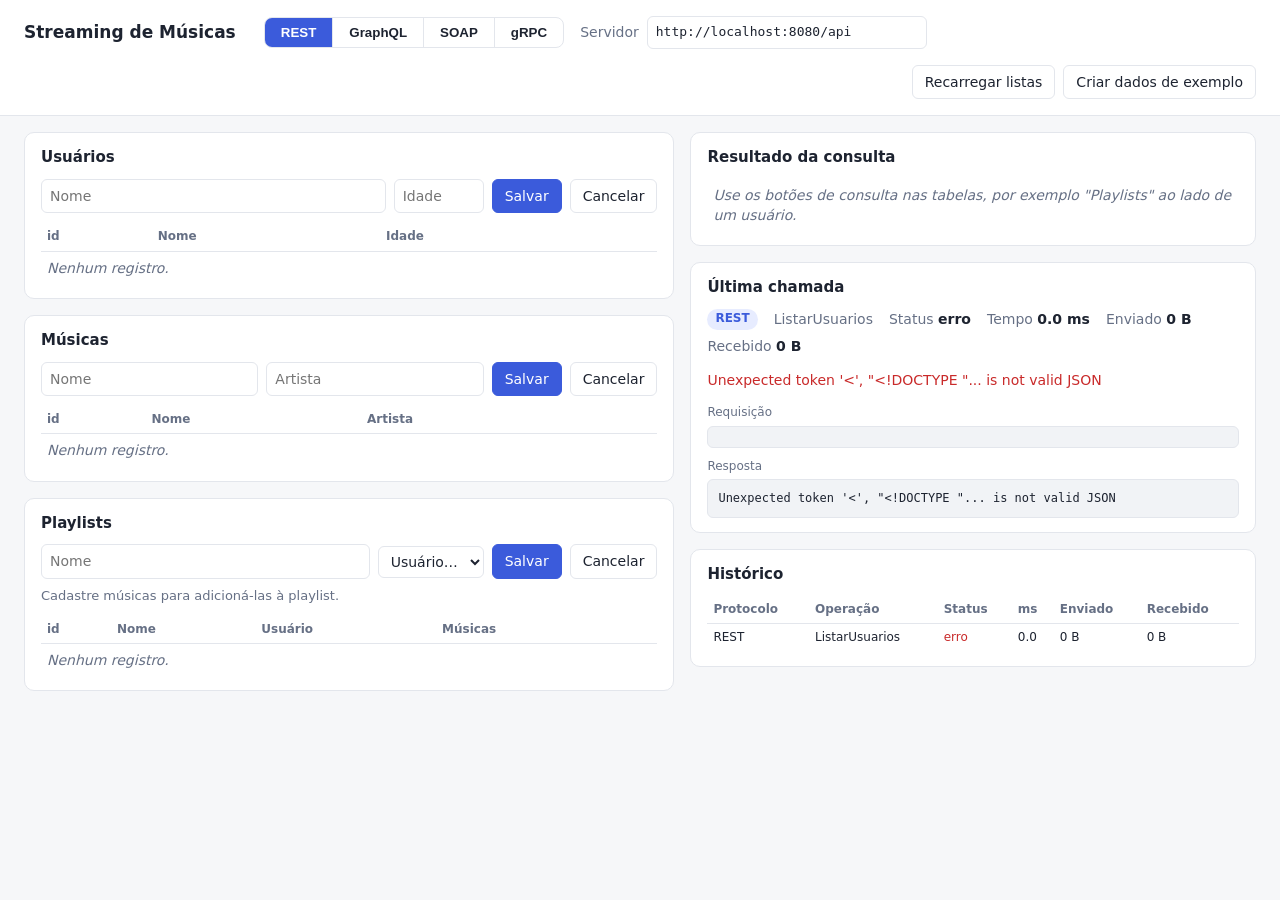
==== frontend/index.html @ ba0946dd "frontend único para os 4 protocolos" ====
<!DOCTYPE html>
<html lang="pt-BR">
<head>
<meta charset="UTF-8">
<meta name="viewport" content="width=device-width, initial-scale=1">
<link rel="icon" href="data:,">
<title>Streaming de Músicas: REST × GraphQL × SOAP × gRPC</title>
<style>
  :root {
    --bg: #f6f7f9; --card: #fff; --text: #1d2330; --muted: #667085; --line: #e3e6ec;
    --accent: #3b5bdb; --accent-soft: #e7ecff; --danger: #c92a2a; --ok: #2b8a3e; --code: #f1f3f6;
  }
  @media (prefers-color-scheme: dark) {
    :root {
      --bg: #12151b; --card: #1b1f27; --text: #e6e8ee; --muted: #98a2b3; --line: #2b313c;
      --accent: #7c95ff; --accent-soft: #232b45; --danger: #ff8787; --ok: #69db7c; --code: #151920;
    }
  }
  * { box-sizing: border-box; }
  body { margin: 0; font: 14px/1.45 system-ui, -apple-system, "Segoe UI", sans-serif; background: var(--bg); color: var(--text); }
  header { padding: 16px 24px; border-bottom: 1px solid var(--line); background: var(--card); display: flex; flex-wrap: wrap; gap: 16px; align-items: center; }
  h1 { font-size: 17px; margin: 0 12px 0 0; }
  h2 { font-size: 15px; margin: 0 0 10px; }
  .protocolos { display: flex; border: 1px solid var(--line); border-radius: 8px; overflow: hidden; }
  .protocolos button { border: 0; border-right: 1px solid var(--line); background: transparent; color: var(--text); padding: 7px 16px; cursor: pointer; font-weight: 600; }
  .protocolos button:last-child { border-right: 0; }
  .protocolos button.ativo { background: var(--accent); color: #fff; }
  label.endereco { display: flex; gap: 8px; align-items: center; color: var(--muted); }
  input, select { font: inherit; color: var(--text); background: var(--card); border: 1px solid var(--line); border-radius: 6px; padding: 6px 8px; }
  label.endereco input { width: 280px; font-family: ui-monospace, Consolas, monospace; font-size: 13px; }
  button.btn { font: inherit; border: 1px solid var(--line); background: var(--card); color: var(--text); border-radius: 6px; padding: 6px 12px; cursor: pointer; }
  button.btn:hover { border-color: var(--accent); }
  button.primario { background: var(--accent); border-color: var(--accent); color: #fff; }
  button.mini { padding: 2px 8px; font-size: 12px; }
  button.perigo { color: var(--danger); }
  main { display: grid; grid-template-columns: minmax(0, 1.15fr) minmax(0, 1fr); gap: 16px; padding: 16px 24px; }
  @media (max-width: 1100px) { main { grid-template-columns: 1fr; } }
  .coluna { display: flex; flex-direction: column; gap: 16px; min-width: 0; }
  .card { background: var(--card); border: 1px solid var(--line); border-radius: 10px; padding: 14px 16px; min-width: 0; }
  form { display: flex; flex-wrap: wrap; gap: 8px; align-items: center; margin-bottom: 10px; }
  form input[type=text] { flex: 1 1 140px; min-width: 0; }
  form input[type=number] { width: 90px; }
  .checks { display: flex; flex-wrap: wrap; gap: 4px 12px; width: 100%; color: var(--muted); font-size: 13px; }
  .checks label { display: flex; gap: 4px; align-items: center; color: var(--text); }
  table { width: 100%; border-collapse: collapse; }
  th, td { text-align: left; padding: 5px 6px; border-top: 1px solid var(--line); vertical-align: top; }
  th { color: var(--muted); font-weight: 600; font-size: 12px; border-top: 0; }
  td.acoes { text-align: right; white-space: nowrap; }
  td.num, th.num { font-variant-numeric: tabular-nums; }
  .vazio { color: var(--muted); font-style: italic; padding: 6px; }
  .editando { background: var(--accent-soft); }
  pre { margin: 0; background: var(--code); border: 1px solid var(--line); border-radius: 6px; padding: 10px; overflow: auto; max-height: 300px; font: 12px/1.45 ui-monospace, Consolas, monospace; white-space: pre-wrap; word-break: break-all; }
  .meta { display: flex; flex-wrap: wrap; gap: 6px 16px; margin-bottom: 10px; color: var(--muted); }
  .meta b { color: var(--text); font-variant-numeric: tabular-nums; }
  .tag { display: inline-block; padding: 1px 8px; border-radius: 999px; font-size: 12px; font-weight: 600; background: var(--accent-soft); color: var(--accent); }
  .erro { color: var(--danger); }
  .ok { color: var(--ok); }
  .sub { color: var(--muted); font-size: 12px; margin: 10px 0 4px; }
  #log td { font-size: 12px; }
  .rolagem { max-height: 360px; overflow: auto; }
  .acoes-topo { display: flex; gap: 8px; margin-left: auto; }
</style>
</head>
<body>
<header>
  <h1>Streaming de Músicas</h1>
  <div class="protocolos" id="protocolos">
    <button data-p="rest">REST</button>
    <button data-p="graphql">GraphQL</button>
    <button data-p="soap">SOAP</button>
    <button data-p="grpc">gRPC</button>
  </div>
  <label class="endereco">Servidor <input id="endereco" spellcheck="false"></label>
  <div class="acoes-topo">
    <button class="btn" id="btn-recarregar">Recarregar listas</button>
    <button class="btn" id="btn-exemplo">Criar dados de exemplo</button>
  </div>
</header>

<main>
  <div class="coluna">
    <section class="card">
      <h2>Usuários</h2>
      <form id="form-usuario">
        <input type="text" name="nome" placeholder="Nome" required>
        <input type="number" name="idade" placeholder="Idade" min="0">
        <button class="btn primario" type="submit">Salvar</button>
        <button class="btn" type="reset">Cancelar</button>
      </form>
      <table><thead><tr><th class="num">id</th><th>Nome</th><th>Idade</th><th></th></tr></thead><tbody id="lista-usuario"></tbody></table>
    </section>

    <section class="card">
      <h2>Músicas</h2>
      <form id="form-musica">
        <input type="text" name="nome" placeholder="Nome" required>
        <input type="text" name="artista" placeholder="Artista">
        <button class="btn primario" type="submit">Salvar</button>
        <button class="btn" type="reset">Cancelar</button>
      </form>
      <table><thead><tr><th class="num">id</th><th>Nome</th><th>Artista</th><th></th></tr></thead><tbody id="lista-musica"></tbody></table>
    </section>

    <section class="card">
      <h2>Playlists</h2>
      <form id="form-playlist">
        <input type="text" name="nome" placeholder="Nome" required>
        <select name="usuarioId" required></select>
        <button class="btn primario" type="submit">Salvar</button>
        <button class="btn" type="reset">Cancelar</button>
        <div class="checks" id="checks-musicas"></div>
      </form>
      <table><thead><tr><th class="num">id</th><th>Nome</th><th>Usuário</th><th>Músicas</th><th></th></tr></thead><tbody id="lista-playlist"></tbody></table>
    </section>
  </div>

  <div class="coluna">
    <section class="card">
      <h2>Resultado da consulta</h2>
      <div id="consulta" class="vazio">Use os botões de consulta nas tabelas, por exemplo "Playlists" ao lado de um usuário.</div>
    </section>

    <section class="card">
      <h2>Última chamada</h2>
      <div id="detalhe" class="vazio">Nenhuma chamada ainda.</div>
    </section>

    <section class="card">
      <h2>Histórico</h2>
      <div class="rolagem"><table id="log"><thead><tr><th>Protocolo</th><th>Operação</th><th>Status</th><th class="num">ms</th><th class="num">Enviado</th><th class="num">Recebido</th></tr></thead><tbody></tbody></table></div>
    </section>
  </div>
</main>

<script>
// ===================== configuração =====================
const PADRAO = {
  rest: "http://localhost:8080/api",
  graphql: "http://localhost:8080/graphql",
  soap: "http://localhost:8080/ws",
  grpc: "localhost:50051",
};
const NOMES = { rest: "REST", graphql: "GraphQL", soap: "SOAP", grpc: "gRPC" };
const enderecos = Object.assign({}, PADRAO, JSON.parse(localStorage.getItem("enderecos") || "{}"));
let protocolo = localStorage.getItem("protocolo") || "rest";

// As entidades e os campos são os mesmos em todos os protocolos.
const ENT = {
  Usuario:  { plural: "usuarios",  campos: ["nome", "idade"],                   gql: "id nome idade" },
  Musica:   { plural: "musicas",   campos: ["nome", "artista"],                 gql: "id nome artista" },
  Playlist: { plural: "playlists", campos: ["nome", "usuarioId", "musicaIds"],  gql: "id nome usuarioId musicaIds" },
};
const CONSULTAS = {
  PlaylistsDoUsuario: { ent: "Playlist", rest: id => `/usuarios/${id}/playlists`, gql: "playlistsDoUsuario", arg: "usuarioId" },
  MusicasDaPlaylist:  { ent: "Musica",   rest: id => `/playlists/${id}/musicas`,   gql: "musicasDaPlaylist",  arg: "playlistId" },
  PlaylistsDaMusica:  { ent: "Playlist", rest: id => `/musicas/${id}/playlists`,   gql: "playlistsDaMusica",  arg: "musicaId" },
};

// "CriarUsuario" -> { acao: "Criar", ent: "Usuario", lista: false }
function descrever(op) {
  if (CONSULTAS[op]) return { acao: "Consulta", ent: CONSULTAS[op].ent, lista: true };
  const [, acao, resto] = op.match(/^(Listar|Buscar|Criar|Atualizar|Excluir)(.+)$/);
  const ent = acao === "Listar" ? resto.slice(0, -1) : resto;
  return { acao, ent, lista: acao === "Listar" };
}

function normalizar(ent, o) {
  const r = { id: Number(o.id) };
  for (const c of ENT[ent].campos) {
    if (c === "musicaIds") r.musicaIds = (o.musicaIds || []).map(Number).sort((a, b) => a - b);
    else if (c === "usuarioId") r.usuarioId = Number(o.usuarioId);
    else if (c === "idade") r.idade = o.idade === null || o.idade === undefined || o.idade === "" ? null : Number(o.idade);
    else r[c] = o[c] ?? "";
  }
  return r;
}

const lcfirst = s => s[0].toLowerCase() + s.slice(1);
const bytes = s => new TextEncoder().encode(s || "").length;
const esc = s => String(s).replace(/[&<>"]/g, c => ({ "&": "&amp;", "<": "&lt;", ">": "&gt;", '"': "&quot;" }[c]));

async function proxy(metodo, url, corpo, contentType, soapAction) {
  const r = await fetch("/proxy", {
    method: "POST", headers: { "Content-Type": "application/json" },
    body: JSON.stringify({ metodo, url, corpo, contentType, soapAction }),
  });
  if (!r.ok) throw new Error((await r.json()).detail || r.statusText);
  return r.json();
}

// ===================== adaptadores =====================
// Cada um recebe a MESMA operação e os MESMOS argumentos e devolve
// { requisicao, resposta, status, ms, enviado, recebido, dados | erro }.

const adaptadores = {
  async rest(op, args) {
    const { acao, ent } = descrever(op);
    const base = enderecos.rest.replace(/\/$/, "");
    const plural = ENT[ent].plural;
    const { id, ...corpoArgs } = args;
    let metodo = "GET", caminho = `/${plural}`, corpo = "";
    if (CONSULTAS[op]) caminho = CONSULTAS[op].rest(id);
    else if (acao === "Buscar") caminho += `/${id}`;
    else if (acao === "Criar") { metodo = "POST"; corpo = JSON.stringify(corpoArgs, null, 2); }
    else if (acao === "Atualizar") { metodo = "PUT"; caminho += `/${id}`; corpo = JSON.stringify(corpoArgs, null, 2); }
    else if (acao === "Excluir") { metodo = "DELETE"; caminho += `/${id}`; }

    const r = await proxy(metodo, base + caminho, corpo, corpo ? "application/json" : null);
    const res = { requisicao: `${metodo} ${base + caminho}` + (corpo ? `\nContent-Type: application/json\n\n${corpo}` : ""),
                  resposta: bonito(r.corpo), status: `HTTP ${r.status || "erro"}`, ms: r.ms, enviado: bytes(corpo), recebido: bytes(r.corpo) };
    if (r.status < 200 || r.status >= 300) {
      let msg = r.corpo; try { const j = JSON.parse(r.corpo); msg = j.detail || j.message || j.error || msg; } catch {}
      res.erro = msg || `HTTP ${r.status}`;
    } else res.dados = r.corpo ? JSON.parse(r.corpo) : null;
    return res;
  },

  async graphql(op, args) {
    const { acao, ent } = descrever(op);
    const f = ENT[ent].gql;
    const { id, ...input } = args;
    let query, variables = {}, campo;
    if (CONSULTAS[op]) {
      campo = CONSULTAS[op].gql;
      query = `query ($id: ID!) {\n  ${campo}(${CONSULTAS[op].arg}: $id) { ${f} }\n}`;
      variables = { id };
    } else if (acao === "Listar") {
      campo = ENT[ent].plural;
      query = `query {\n  ${campo} { ${f} }\n}`;
    } else if (acao === "Buscar") {
      campo = lcfirst(ent);
      query = `query ($id: ID!) {\n  ${campo}(id: $id) { ${f} }\n}`;
      variables = { id };
    } else {
      campo = lcfirst(op);
      const params = [], argsGql = [];
      if (acao !== "Criar") { params.push("$id: ID!"); argsGql.push("id: $id"); variables.id = id; }
      if (acao !== "Excluir") { params.push(`$input: ${ent}Input!`); argsGql.push("input: $input"); variables.input = input; }
      query = `mutation (${params.join(", ")}) {\n  ${campo}(${argsGql.join(", ")})${acao === "Excluir" ? "" : ` { ${f} }`}\n}`;
    }
    const corpo = JSON.stringify({ query, variables });
    const r = await proxy("POST", enderecos.graphql, corpo, "application/json");
    const res = { requisicao: `POST ${enderecos.graphql}\n\n${query}\n\nvariables: ${JSON.stringify(variables, null, 2)}`,
                  resposta: bonito(r.corpo), status: `HTTP ${r.status || "erro"}`, ms: r.ms, enviado: bytes(corpo), recebido: bytes(r.corpo) };
    let j = null; try { j = JSON.parse(r.corpo); } catch {}
    if (!j) res.erro = r.corpo || `HTTP ${r.status}`;
    else if (j.errors && j.errors.length) res.erro = j.errors.map(e => e.message).join("; ");
    else res.dados = j.data[campo];
    return res;
  },

  async soap(op, args) {
    const { acao, ent } = descrever(op);
    const NS = "http://example.com/demo/streaming";
    const campos = (acao === "Criar" || acao === "Atualizar") ? ENT[ent].campos : [];
    const linhas = [];
    if (args.id !== undefined) linhas.push(`<st:id>${esc(args.id)}</st:id>`);
    for (const c of campos) {
      const v = args[c];
      if (c === "musicaIds") (v || []).forEach(m => linhas.push(`<st:musicaId>${esc(m)}</st:musicaId>`));
      else if (v !== null && v !== undefined && v !== "") linhas.push(`<st:${c}>${esc(v)}</st:${c}>`);
    }
    const corpo =
`<soapenv:Envelope xmlns:soapenv="http://schemas.xmlsoap.org/soap/envelope/" xmlns:st="${NS}">
  <soapenv:Body>
    <st:${op}Request>${linhas.map(l => "\n      " + l).join("")}${linhas.length ? "\n    " : ""}</st:${op}Request>
  </soapenv:Body>
</soapenv:Envelope>`;
    const r = await proxy("POST", enderecos.soap, corpo, "text/xml; charset=utf-8", "");
    const res = { requisicao: `POST ${enderecos.soap}\nContent-Type: text/xml\n\n${corpo}`, resposta: xmlBonito(r.corpo),
                  status: `HTTP ${r.status || "erro"}`, ms: r.ms, enviado: bytes(corpo), recebido: bytes(r.corpo) };
    const doc = new DOMParser().parseFromString(r.corpo || "", "text/xml");
    const body = doc.getElementsByTagNameNS("http://schemas.xmlsoap.org/soap/envelope/", "Body")[0];
    const no = body && body.firstElementChild;
    if (!no) { res.erro = r.corpo || `HTTP ${r.status}`; return res; }
    if (no.localName === "Fault") {
      const fs = no.getElementsByTagName("faultstring")[0];
      res.erro = fs ? fs.textContent : "SOAP Fault";
      return res;
    }
    res.dados = [...no.children].map(item => {
      const o = { musicaIds: [] };
      for (const c of item.children) {
        if (c.localName === "musicaId") o.musicaIds.push(c.textContent);
        else o[c.localName] = c.textContent;
      }
      return o;
    });
    return res;
  },

  async grpc(op, args) {
    const { acao, ent } = descrever(op);
    const corpo = {};
    if (args.id !== undefined) corpo.id = args.id;
    if (acao === "Criar" || acao === "Atualizar")
      for (const c of ENT[ent].campos) if (args[c] !== null && args[c] !== undefined && args[c] !== "") corpo[c] = args[c];
    const r = await fetch(`/grpc/${op}`, {
      method: "POST", headers: { "Content-Type": "application/json" },
      body: JSON.stringify({ endereco: enderecos.grpc, corpo }),
    });
    if (!r.ok) throw new Error((await r.json()).detail || r.statusText);
    const j = await r.json();
    const nBytes = hex => hex ? hex.split(" ").length : 0;
    const res = {
      requisicao: `rpc Streaming/${op} → ${enderecos.grpc}\n\nMensagem (JSON):\n${JSON.stringify(corpo, null, 2)}\n\nProtobuf binário (hex):\n${j.bytesRequisicao || "(vazio)"}`,
      resposta: j.ok ? `Mensagem (JSON):\n${JSON.stringify(j.resposta, null, 2)}\n\nProtobuf binário (hex):\n${j.bytesResposta || "(vazio)"}` : `${j.codigo}: ${j.erro}`,
      status: j.ok ? "OK" : j.codigo, ms: j.ms, enviado: nBytes(j.bytesRequisicao), recebido: nBytes(j.bytesResposta),
    };
    if (!j.ok) res.erro = j.erro || j.codigo;
    else {
      const valores = Object.values(j.resposta);
      res.dados = descrever(op).lista ? (valores.find(Array.isArray) || []) : j.resposta;
    }
    return res;
  },
};

function bonito(t) { try { return JSON.stringify(JSON.parse(t), null, 2); } catch { return t || "(vazio)"; } }
function xmlBonito(xml) {
  if (!xml) return "(vazio)";
  let nivel = 0;
  return xml.replace(/>\s*</g, ">\n<").split("\n").map(l => {
    if (/^<\//.test(l)) nivel = Math.max(nivel - 1, 0);
    const linha = "  ".repeat(nivel) + l;
    if (/^<[^!?/][^>]*[^/]>$/.test(l) && !/<\/[^>]+>$/.test(l)) nivel++;
    return linha;
  }).join("\n");
}

// ===================== chamada genérica =====================
// mostrar = false para as recargas automáticas (só entram no histórico)
async function chamar(op, args = {}, mostrar = true) {
  const p = protocolo;
  let res;
  try { res = await adaptadores[p](op, args); }
  catch (e) { res = { erro: e.message, status: "erro", requisicao: "", resposta: e.message, ms: 0, enviado: 0, recebido: 0 }; }
  registrar(p, op, res);
  if (mostrar || res.erro) detalhar(p, op, res);
  if (res.erro) throw new Error(res.erro);
  const { ent, lista, acao } = descrever(op);
  if (acao === "Excluir") return null;
  const dados = lista && !Array.isArray(res.dados) ? [] : res.dados;
  if (lista) return dados.map(o => normalizar(ent, o));
  return normalizar(ent, Array.isArray(dados) ? dados[0] : dados);
}

function registrar(p, op, r) {
  const tr = document.createElement("tr");
  tr.innerHTML = `<td>${NOMES[p]}</td><td>${op}</td><td class="${r.erro ? "erro" : "ok"}">${esc(r.status)}</td>
    <td class="num">${(r.ms || 0).toFixed(1)}</td><td class="num">${r.enviado} B</td><td class="num">${r.recebido} B</td>`;
  const tbody = document.querySelector("#log tbody");
  tbody.prepend(tr);
  while (tbody.children.length > 40) tbody.lastChild.remove();
}

function detalhar(p, op, r) {
  document.getElementById("detalhe").className = "";
  document.getElementById("detalhe").innerHTML = `
    <div class="meta"><span class="tag">${NOMES[p]}</span><span>${op}</span>
      <span>Status <b class="${r.erro ? "erro" : "ok"}">${esc(r.status)}</b></span>
      <span>Tempo <b>${(r.ms || 0).toFixed(1)} ms</b></span>
      <span>Enviado <b>${r.enviado} B</b></span><span>Recebido <b>${r.recebido} B</b></span></div>
    ${r.erro ? `<p class="erro">${esc(r.erro)}</p>` : ""}
    <div class="sub">Requisição</div><pre>${esc(r.requisicao)}</pre>
    <div class="sub">Resposta</div><pre>${esc(r.resposta)}</pre>`;
}

// ===================== telas =====================
let cache = { Usuario: [], Musica: [], Playlist: [] };
const editando = { Usuario: null, Musica: null, Playlist: null };

let recargas = 0;
async function recarregar() {
  // Se o protocolo mudar no meio da recarga, as respostas antigas são descartadas.
  const minha = ++recargas;
  let novo;
  try {
    const [u, m, p] = [await chamar("ListarUsuarios", {}, false), await chamar("ListarMusicas", {}, false), await chamar("ListarPlaylists", {}, false)];
    novo = { Usuario: u, Musica: m, Playlist: p };
  } catch { novo = { Usuario: [], Musica: [], Playlist: [] }; }
  if (minha !== recargas) return;
  cache = novo;
  desenhar();
}

const nomeUsuario = id => (cache.Usuario.find(u => u.id === id) || {}).nome || `#${id}`;
const nomeMusica = id => (cache.Musica.find(m => m.id === id) || {}).nome || `#${id}`;

function linhas(ent, colunas, consulta) {
  const tbody = document.getElementById(`lista-${ent.toLowerCase()}`);
  const itens = cache[ent];
  if (!itens.length) { tbody.innerHTML = `<tr><td colspan="${colunas.length + 2}" class="vazio">Nenhum registro.</td></tr>`; return; }
  tbody.innerHTML = itens.map(o => `
    <tr class="${editando[ent] === o.id ? "editando" : ""}">
      <td class="num">${o.id}</td>${colunas.map(c => `<td>${esc(c(o))}</td>`).join("")}
      <td class="acoes">
        <button class="btn mini" data-consulta="${consulta[0]}" data-id="${o.id}">${consulta[1]}</button>
        <button class="btn mini" data-editar="${ent}" data-id="${o.id}">Editar</button>
        <button class="btn mini perigo" data-excluir="${ent}" data-id="${o.id}">Excluir</button>
      </td>
    </tr>`).join("");
}

function desenhar() {
  linhas("Usuario", [o => o.nome, o => o.idade ?? ""], ["PlaylistsDoUsuario", "Playlists"]);
  linhas("Musica", [o => o.nome, o => o.artista], ["PlaylistsDaMusica", "Playlists"]);
  linhas("Playlist", [o => o.nome, o => nomeUsuario(o.usuarioId), o => o.musicaIds.map(nomeMusica).join(", ")], ["MusicasDaPlaylist", "Músicas"]);

  const sel = document.querySelector("#form-playlist [name=usuarioId]");
  const atual = sel.value;
  sel.innerHTML = `<option value="">Usuário…</option>` + cache.Usuario.map(u => `<option value="${u.id}">${esc(u.nome)} (#${u.id})</option>`).join("");
  sel.value = atual;
  const checks = document.getElementById("checks-musicas");
  const marcadas = new Set([...checks.querySelectorAll("input:checked")].map(i => Number(i.value)));
  checks.innerHTML = cache.Musica.length
    ? "Músicas: " + cache.Musica.map(m => `<label><input type="checkbox" value="${m.id}" ${marcadas.has(m.id) ? "checked" : ""}>${esc(m.nome)}</label>`).join("")
    : "Cadastre músicas para adicioná-las à playlist.";
}

function lerForm(ent) {
  const f = document.getElementById(`form-${ent.toLowerCase()}`);
  const d = {};
  for (const c of ENT[ent].campos) {
    if (c === "musicaIds") d.musicaIds = [...f.querySelectorAll("#checks-musicas input:checked")].map(i => Number(i.value));
    else if (c === "idade" || c === "usuarioId") d[c] = f[c].value === "" ? null : Number(f[c].value);
    else d[c] = f[c].value;
  }
  return d;
}

function preencherForm(ent, o) {
  const f = document.getElementById(`form-${ent.toLowerCase()}`);
  for (const c of ENT[ent].campos) {
    if (c === "musicaIds") f.querySelectorAll("#checks-musicas input").forEach(i => i.checked = o.musicaIds.includes(Number(i.value)));
    else f[c].value = o[c] ?? "";
  }
}

for (const ent of Object.keys(ENT)) {
  const f = document.getElementById(`form-${ent.toLowerCase()}`);
  f.addEventListener("submit", async e => {
    e.preventDefault();
    const dados = lerForm(ent);
    try {
      if (editando[ent] !== null) await chamar(`Atualizar${ent}`, { id: editando[ent], ...dados });
      else await chamar(`Criar${ent}`, dados);
      f.reset();
    } catch {}
    await recarregar();
  });
  f.addEventListener("reset", () => { editando[ent] = null; setTimeout(desenhar); });
}

document.querySelector("main").addEventListener("click", async e => {
  const b = e.target.closest("button[data-id]");
  if (!b) return;
  const id = Number(b.dataset.id);
  if (b.dataset.editar) {
    const ent = b.dataset.editar;
    try { const o = await chamar(`Buscar${ent}`, { id }); editando[ent] = id; desenhar(); preencherForm(ent, o); } catch {}
  } else if (b.dataset.excluir) {
    try { await chamar(`Excluir${b.dataset.excluir}`, { id }); } catch {}
    await recarregar();
  } else if (b.dataset.consulta) {
    const op = b.dataset.consulta;
    const div = document.getElementById("consulta");
    try {
      const itens = await chamar(op, { id });
      const ent = CONSULTAS[op].ent;
      div.className = "";
      div.innerHTML = `<div class="meta"><span class="tag">${NOMES[protocolo]}</span><span>${op}(${id})</span><span><b>${itens.length}</b> resultado(s)</span></div>` +
        (itens.length ? `<table><thead><tr><th class="num">id</th><th>Nome</th><th>${ent === "Musica" ? "Artista" : "Músicas"}</th></tr></thead><tbody>` +
          itens.map(o => `<tr><td class="num">${o.id}</td><td>${esc(o.nome)}</td><td>${esc(ent === "Musica" ? o.artista : o.musicaIds.map(nomeMusica).join(", "))}</td></tr>`).join("") +
          `</tbody></table>` : `<div class="vazio">Nenhum resultado.</div>`);
    } catch (err) { div.className = "erro"; div.textContent = err.message; }
  }
});

async function criarExemplo() {
  try {
    const u = [await chamar("CriarUsuario", { nome: "Ana", idade: 21 }), await chamar("CriarUsuario", { nome: "Bruno", idade: 25 })];
    const musicas = [["Garota de Ipanema", "Tom Jobim"], ["Aquarela", "Toquinho"], ["Construção", "Chico Buarque"], ["Asa Branca", "Luiz Gonzaga"]];
    const m = [];
    for (const [nome, artista] of musicas) m.push(await chamar("CriarMusica", { nome, artista }));
    await chamar("CriarPlaylist", { nome: "MPB", usuarioId: u[0].id, musicaIds: [m[0].id, m[1].id, m[2].id] });
    await chamar("CriarPlaylist", { nome: "Forró", usuarioId: u[1].id, musicaIds: [m[3].id] });
    await chamar("CriarPlaylist", { nome: "Favoritas", usuarioId: u[1].id, musicaIds: [m[0].id, m[3].id] });
  } catch {}
  await recarregar();
}

// ===================== protocolo / endereço =====================
const inputEndereco = document.getElementById("endereco");
function escolher(p) {
  protocolo = p;
  localStorage.setItem("protocolo", p);
  document.querySelectorAll("#protocolos button").forEach(b => b.classList.toggle("ativo", b.dataset.p === p));
  inputEndereco.value = enderecos[p];
  for (const ent of Object.keys(ENT)) editando[ent] = null;
  cache = { Usuario: [], Musica: [], Playlist: [] };  // não mostrar dados do protocolo anterior
  desenhar();
  const c = document.getElementById("consulta");
  c.className = "vazio";
  c.textContent = "Use os botões de consulta nas tabelas, por exemplo \"Playlists\" ao lado de um usuário.";
  recarregar();
}
document.getElementById("protocolos").addEventListener("click", e => { if (e.target.dataset.p) escolher(e.target.dataset.p); });
inputEndereco.addEventListener("change", () => {
  enderecos[protocolo] = inputEndereco.value.trim() || PADRAO[protocolo];
  inputEndereco.value = enderecos[protocolo];
  localStorage.setItem("enderecos", JSON.stringify(enderecos));
  recarregar();
});
document.getElementById("btn-recarregar").addEventListener("click", recarregar);
document.getElementById("btn-exemplo").addEventListener("click", criarExemplo);
escolher(protocolo);
</script>
</body>
</html>
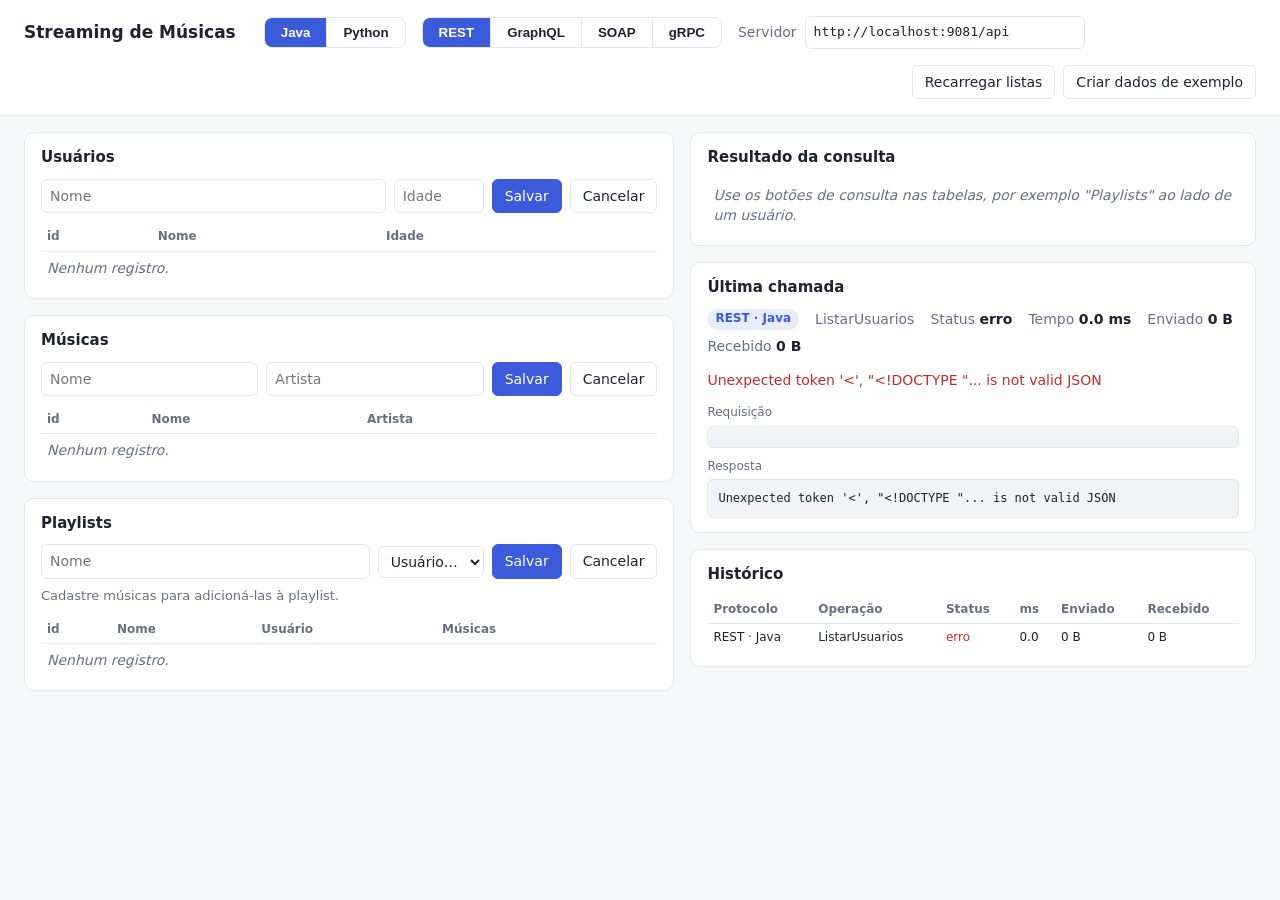
==== commit df3b55f6: "frontend: seletor java/python, grpc com catalogo.proto e script para rodar tudo" ====
--- a/frontend/index.html
+++ b/frontend/index.html
@@ -64,6 +64,10 @@
 <body>
 <header>
   <h1>Streaming de Músicas</h1>
+  <div class="protocolos" id="implementacoes">
+    <button data-i="java">Java</button>
+    <button data-i="python">Python</button>
+  </div>
   <div class="protocolos" id="protocolos">
     <button data-p="rest">REST</button>
     <button data-p="graphql">GraphQL</button>
@@ -134,15 +138,32 @@
 
 <script>
 // ===================== configuração =====================
+// Portas usadas pelo rodar-tudo.ps1 (dá para mudar no campo "Servidor").
 const PADRAO = {
-  rest: "http://localhost:8080/api",
-  graphql: "http://localhost:8080/graphql",
-  soap: "http://localhost:8080/ws",
-  grpc: "localhost:50051",
+  java: {
+    rest: "http://localhost:9081/api",
+    graphql: "http://localhost:9082/graphql",
+    soap: "http://localhost:9083/ws",
+    grpc: "localhost:9090",
+  },
+  python: {
+    rest: "http://localhost:8001/api",
+    graphql: "http://localhost:8002/graphql",
+    soap: "http://localhost:8003/ws",
+    grpc: "localhost:50051",
+  },
 };
 const NOMES = { rest: "REST", graphql: "GraphQL", soap: "SOAP", grpc: "gRPC" };
-const enderecos = Object.assign({}, PADRAO, JSON.parse(localStorage.getItem("enderecos") || "{}"));
+const IMPLS = { java: "Java", python: "Python" };
+const salvos = JSON.parse(localStorage.getItem("enderecos-v2") || "{}");
+const todosEnderecos = {
+  java: Object.assign({}, PADRAO.java, salvos.java),
+  python: Object.assign({}, PADRAO.python, salvos.python),
+};
+let impl = localStorage.getItem("impl") || "java";
+let enderecos = todosEnderecos[impl];
 let protocolo = localStorage.getItem("protocolo") || "rest";
+const rotulo = () => `${NOMES[protocolo]} · ${IMPLS[impl]}`;
 
 // As entidades e os campos são os mesmos em todos os protocolos.
 const ENT = {
@@ -291,11 +312,14 @@
 
   async grpc(op, args) {
     const { acao, ent } = descrever(op);
-    const corpo = {};
+    // catalogo.proto: no Atualizar os dados vão em "input"; as consultas começam com "Listar"
+    const corpo = {}, dados = {};
     if (args.id !== undefined) corpo.id = args.id;
     if (acao === "Criar" || acao === "Atualizar")
-      for (const c of ENT[ent].campos) if (args[c] !== null && args[c] !== undefined && args[c] !== "") corpo[c] = args[c];
-    const r = await fetch(`/grpc/${op}`, {
+      for (const c of ENT[ent].campos) if (args[c] !== null && args[c] !== undefined && args[c] !== "") dados[c] = args[c];
+    if (acao === "Atualizar") corpo.input = dados; else Object.assign(corpo, dados);
+    const rpc = CONSULTAS[op] ? `Listar${op}` : op;
+    const r = await fetch(`/grpc/${rpc}`, {
       method: "POST", headers: { "Content-Type": "application/json" },
       body: JSON.stringify({ endereco: enderecos.grpc, corpo }),
     });
@@ -303,7 +327,7 @@
     const j = await r.json();
     const nBytes = hex => hex ? hex.split(" ").length : 0;
     const res = {
-      requisicao: `rpc Streaming/${op} → ${enderecos.grpc}\n\nMensagem (JSON):\n${JSON.stringify(corpo, null, 2)}\n\nProtobuf binário (hex):\n${j.bytesRequisicao || "(vazio)"}`,
+      requisicao: `rpc catalogo.Catalogo/${rpc} → ${enderecos.grpc}\n\nMensagem (JSON):\n${JSON.stringify(corpo, null, 2)}\n\nProtobuf binário (hex):\n${j.bytesRequisicao || "(vazio)"}`,
       resposta: j.ok ? `Mensagem (JSON):\n${JSON.stringify(j.resposta, null, 2)}\n\nProtobuf binário (hex):\n${j.bytesResposta || "(vazio)"}` : `${j.codigo}: ${j.erro}`,
       status: j.ok ? "OK" : j.codigo, ms: j.ms, enviado: nBytes(j.bytesRequisicao), recebido: nBytes(j.bytesResposta),
     };
@@ -331,12 +355,12 @@
 // ===================== chamada genérica =====================
 // mostrar = false para as recargas automáticas (só entram no histórico)
 async function chamar(op, args = {}, mostrar = true) {
-  const p = protocolo;
+  const p = protocolo, nome = rotulo();
   let res;
   try { res = await adaptadores[p](op, args); }
   catch (e) { res = { erro: e.message, status: "erro", requisicao: "", resposta: e.message, ms: 0, enviado: 0, recebido: 0 }; }
-  registrar(p, op, res);
-  if (mostrar || res.erro) detalhar(p, op, res);
+  registrar(nome, op, res);
+  if (mostrar || res.erro) detalhar(nome, op, res);
   if (res.erro) throw new Error(res.erro);
   const { ent, lista, acao } = descrever(op);
   if (acao === "Excluir") return null;
@@ -345,19 +369,19 @@
   return normalizar(ent, Array.isArray(dados) ? dados[0] : dados);
 }
 
-function registrar(p, op, r) {
+function registrar(nome, op, r) {
   const tr = document.createElement("tr");
-  tr.innerHTML = `<td>${NOMES[p]}</td><td>${op}</td><td class="${r.erro ? "erro" : "ok"}">${esc(r.status)}</td>
+  tr.innerHTML = `<td>${nome}</td><td>${op}</td><td class="${r.erro ? "erro" : "ok"}">${esc(r.status)}</td>
     <td class="num">${(r.ms || 0).toFixed(1)}</td><td class="num">${r.enviado} B</td><td class="num">${r.recebido} B</td>`;
   const tbody = document.querySelector("#log tbody");
   tbody.prepend(tr);
   while (tbody.children.length > 40) tbody.lastChild.remove();
 }
 
-function detalhar(p, op, r) {
+function detalhar(nome, op, r) {
   document.getElementById("detalhe").className = "";
   document.getElementById("detalhe").innerHTML = `
-    <div class="meta"><span class="tag">${NOMES[p]}</span><span>${op}</span>
+    <div class="meta"><span class="tag">${nome}</span><span>${op}</span>
       <span>Status <b class="${r.erro ? "erro" : "ok"}">${esc(r.status)}</b></span>
       <span>Tempo <b>${(r.ms || 0).toFixed(1)} ms</b></span>
       <span>Enviado <b>${r.enviado} B</b></span><span>Recebido <b>${r.recebido} B</b></span></div>
@@ -469,7 +493,7 @@
       const itens = await chamar(op, { id });
       const ent = CONSULTAS[op].ent;
       div.className = "";
-      div.innerHTML = `<div class="meta"><span class="tag">${NOMES[protocolo]}</span><span>${op}(${id})</span><span><b>${itens.length}</b> resultado(s)</span></div>` +
+      div.innerHTML = `<div class="meta"><span class="tag">${rotulo()}</span><span>${op}(${id})</span><span><b>${itens.length}</b> resultado(s)</span></div>` +
         (itens.length ? `<table><thead><tr><th class="num">id</th><th>Nome</th><th>${ent === "Musica" ? "Artista" : "Músicas"}</th></tr></thead><tbody>` +
           itens.map(o => `<tr><td class="num">${o.id}</td><td>${esc(o.nome)}</td><td>${esc(ent === "Musica" ? o.artista : o.musicaIds.map(nomeMusica).join(", "))}</td></tr>`).join("") +
           `</tbody></table>` : `<div class="vazio">Nenhum resultado.</div>`);
@@ -496,6 +520,7 @@
   protocolo = p;
   localStorage.setItem("protocolo", p);
   document.querySelectorAll("#protocolos button").forEach(b => b.classList.toggle("ativo", b.dataset.p === p));
+  document.querySelectorAll("#implementacoes button").forEach(b => b.classList.toggle("ativo", b.dataset.i === impl));
   inputEndereco.value = enderecos[p];
   for (const ent of Object.keys(ENT)) editando[ent] = null;
   cache = { Usuario: [], Musica: [], Playlist: [] };  // não mostrar dados do protocolo anterior
@@ -506,10 +531,17 @@
   recarregar();
 }
 document.getElementById("protocolos").addEventListener("click", e => { if (e.target.dataset.p) escolher(e.target.dataset.p); });
+document.getElementById("implementacoes").addEventListener("click", e => {
+  if (!e.target.dataset.i) return;
+  impl = e.target.dataset.i;
+  localStorage.setItem("impl", impl);
+  enderecos = todosEnderecos[impl];
+  escolher(protocolo);
+});
 inputEndereco.addEventListener("change", () => {
-  enderecos[protocolo] = inputEndereco.value.trim() || PADRAO[protocolo];
+  enderecos[protocolo] = inputEndereco.value.trim() || PADRAO[impl][protocolo];
   inputEndereco.value = enderecos[protocolo];
-  localStorage.setItem("enderecos", JSON.stringify(enderecos));
+  localStorage.setItem("enderecos-v2", JSON.stringify(todosEnderecos));
   recarregar();
 });
 document.getElementById("btn-recarregar").addEventListener("click", recarregar);
